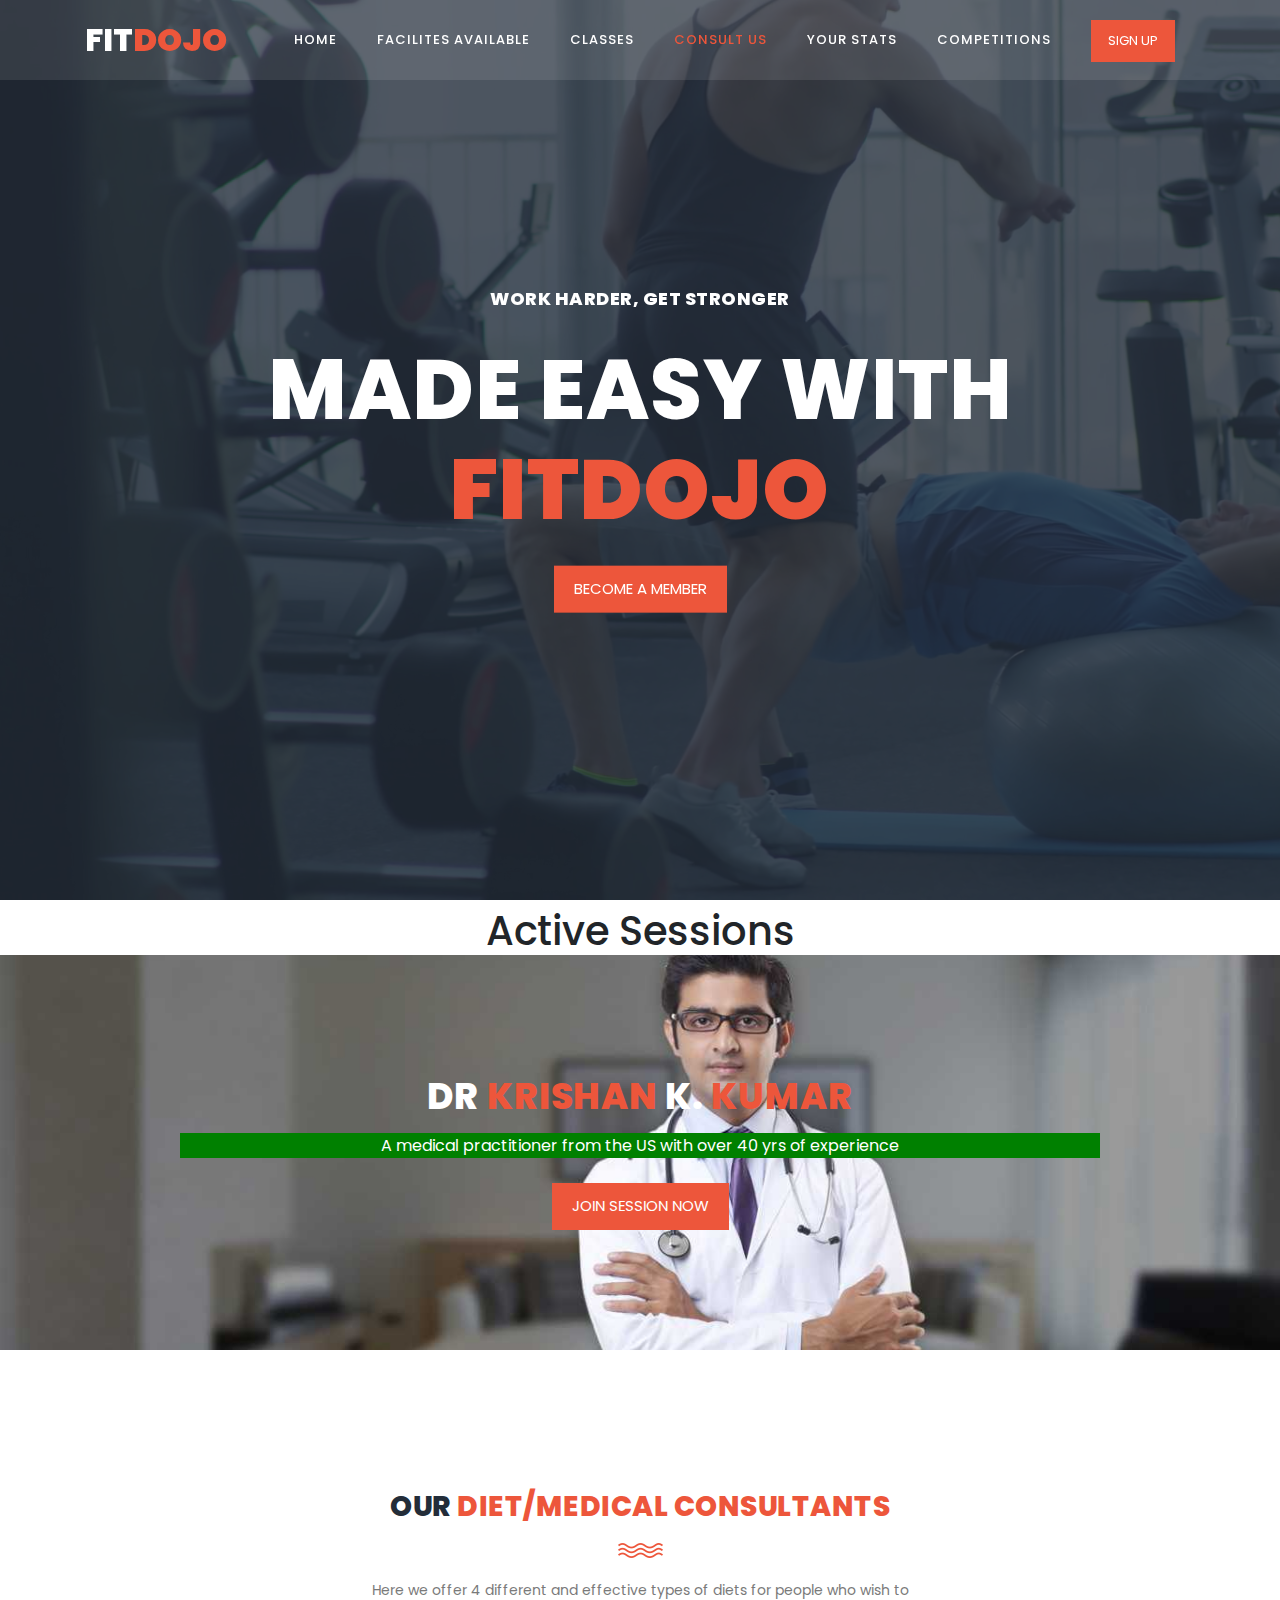
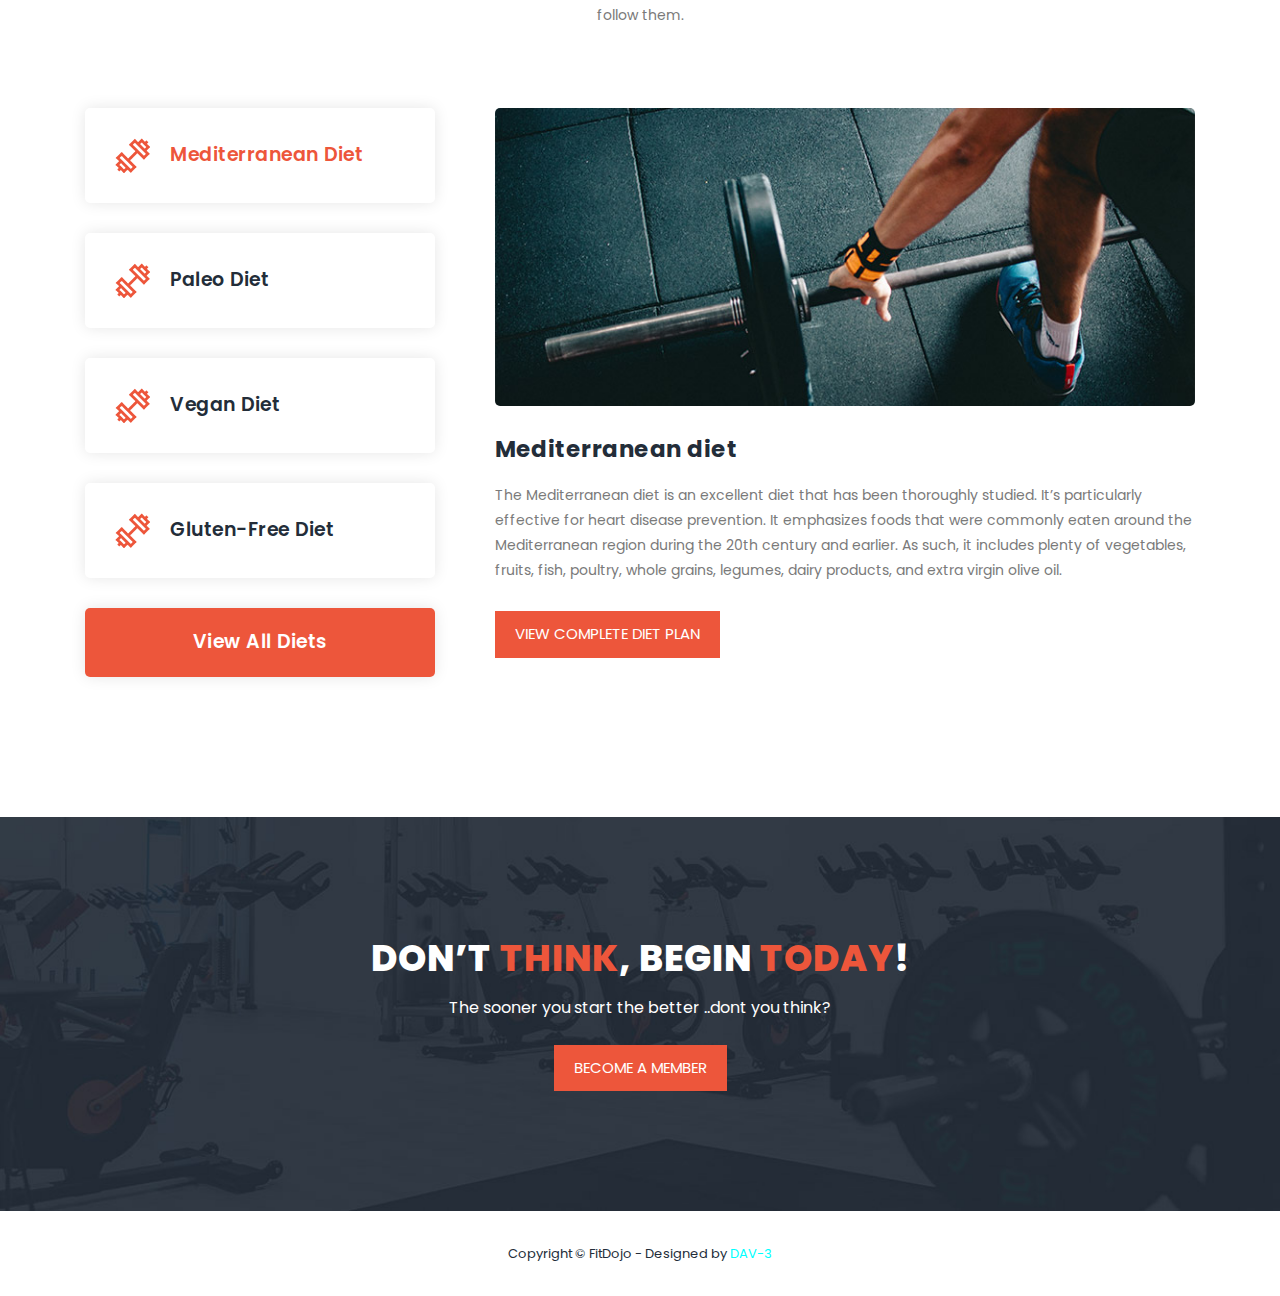
==== videocall.html @ 6a62ea01 "Adding initial files" ====
<!DOCTYPE html>
<html lang="en">

  <head>

    <meta charset="utf-8">
    <meta name="viewport" content="width=device-width, initial-scale=1, shrink-to-fit=no">
    <meta name="description" content="">
    <meta name="author" content="">
    <link href="https://fonts.googleapis.com/css?family=Poppins:100,100i,200,200i,300,300i,400,400i,500,500i,600,600i,700,700i,800,800i,900,900i&display=swap" rel="stylesheet">

    <title>FitDojo-Your personal online trainer</title>
<!--



-->
    <!-- Additional CSS Files -->
    <link rel="stylesheet" type="text/css" href="assets/css/bootstrap.min.css">

    <link rel="stylesheet" type="text/css" href="assets/css/font-awesome.css">

    <link rel="stylesheet" href="assets/css/index.css">

    </head>
    
    <body>
    
    <!-- ***** Preloader Start ***** -->
    <div id="js-preloader" class="js-preloader">
      <div class="preloader-inner">
        <span class="dot"></span>
        <div class="dots">
          <span></span>
          <span></span>
          <span></span>
        </div>
      </div>
    </div>
    <!-- ***** Preloader End ***** -->
    
    
    <!-- ***** Header Area Start ***** -->
    <header class="header-area header-sticky">
        <div class="container">
            <div class="row">
                <div class="col-12">
                    <nav class="main-nav">
                        <!-- ***** Logo Start ***** -->
                        <a href="index.html" class="logo">Fit<em>Dojo</em></a>
                        <!-- ***** Logo End ***** -->
                        <!-- ***** Menu Start ***** -->
                        <ul class="nav">
                            <li class="scroll-to-section"><a href="index.html#top" >Home</a></li>
                            <li class="scroll-to-section"><a href="index.html#features">Facilites Available</a></li>
                            <li class="scroll-to-section"><a href="index.html#our-classes">Classes</a></li>
                            <li class="scroll-to-section"><a href="#"class="active">Consult Us</a></li>
                            <li class="scroll-to-section"><a href="index.html#contact-us">Your stats</a></li> 
                            <li class="scroll-to-section"><a href="index.html#contact-us">Competitions</a></li> 
                            <li class="main-button"><a href="#">Sign Up</a></li>
                        </ul>        
                        <a class='menu-trigger'>
                            <span>Menu</span>
                        </a>
                        <!-- ***** Menu End ***** -->
                    </nav>
                </div>
            </div>
        </div>
    </header>
    <!-- ***** Header Area End ***** -->

    <!-- ***** Main Banner Area Start ***** -->
    <div class="main-banner" id="top">
        <video autoplay muted loop id="bg-video">
            <source src="assets/images/gym-video.mp4" type="video/mp4" />
        </video>

        <div class="video-overlay header-text">
            <div class="caption">
                <h6>Work harder, get stronger</h6>
                <h2>Made easy with <em>FitDojo</em></h2>
                <div class="main-button scroll-to-section">
                    <a href="#features">Become a member</a>
                </div>
            </div>
        </div>
    </div>
    <!-- ***** Main Banner Area End ***** -->

    <div class="cta-content text-center">
        <h1>Active Sessions </h1>
    </div>

    <!-- ***** Call to Action Start ***** -->
    <section class="section" id="call-to-action" style="background-image: url('/assets/images/banner-img-doctor.jpg');">
        <div class="container">
            <div class="row">
                <div class="col-lg-10 offset-lg-1">
                    <div class="cta-content">
                        <h2>Dr <em>Krishan </em>K. <em>Kumar</em></h2>
                        <p style="background-color:green;">A medical practitioner from the US with over 40 yrs of experience</p>
                        <div class="main-button scroll-to-section">
                            <a href="#our-classes">Join Session Now</a>
                        </div>
                    </div>
                </div>
            </div>
        </div>
    </section>
    <!-- ***** Call to Action End ***** -->

    <!-- ***** Our Classes Start ***** -->
    <section class="section" id="our-classes">
        <div class="container">
            <div class="row">
                <div class="col-lg-6 offset-lg-3">
                    <div class="section-heading">
                        <h2>Our <em>Diet/Medical Consultants</em></h2>
                        <img src="assets/images/line-dec.png" alt="">
                        <p>Here we offer 4 different and effective types of diets for people who wish to follow them.</p>
                    </div>
                </div>
            </div>
            <div class="row" id="tabs">
              <div class="col-lg-4">
                <ul>
                  <li><a href='#tabs-1'><img src="assets/images/tabs-first-icon.png" alt="">Mediterranean diet</a></li>
                  <li><a href='#tabs-2'><img src="assets/images/tabs-first-icon.png" alt="">Paleo diet</a></li>
                  <li><a href='#tabs-3'><img src="assets/images/tabs-first-icon.png" alt="">Vegan diet</a></li>
                  <li><a href='#tabs-4'><img src="assets/images/tabs-first-icon.png" alt="">Gluten-free diet</a></li>
                  <div class="main-rounded-button"><a href="#">View All Diets</a></div>
                </ul>
              </div>
              <div class="col-lg-8">
                <section class='tabs-content'>
                  <article id='tabs-1'>
                    <img src="assets/images/training-image-01.jpg" alt="First Class">
                    <h4>Mediterranean diet</h4>
                    <p>The Mediterranean diet is an excellent diet that has been thoroughly studied. It’s particularly effective for heart disease prevention.

                        It emphasizes foods that were commonly eaten around the Mediterranean region during the 20th century and earlier.
                        
                        As such, it includes plenty of vegetables, fruits, fish, poultry, whole grains, legumes, dairy products, and extra virgin olive oil.</p>
                    <div class="main-button">
                        <a href="#">View Complete Diet Plan </a>
                    </div>
                  </article>
                  <article id='tabs-2'>
                    <img src="assets/images/training-image-02.jpg" alt="Second Training">
                    <h4>Paleo diet</h4>
                    <p>The paleo diet is a very popular diet that is effective for weight loss and general health improvement. It’s currently the world’s most popular diet.

                        It centers on unprocessed foods believed to resemble those available to some of humanity’s paleolithic ancestors.</p>
                    <div class="main-button">
                        <a href="#">View Complete Diet Plan </a>
                    </div>
                  </article>
                  <article id='tabs-3'>
                    <img src="assets/images/training-image-03.jpg" alt="Third Class">
                    <h4>Vegan diet</h4>
                    <p>The vegan diet has become increasingly popular in the past decade. It’s linked to a number of health benefits, including weight loss, improved heart health, and better blood sugar control.

                        The diet is based exclusively on plant foods and eliminates all animal products.</p>
                    <div class="main-button">
                        <a href="#">View Complete Diet Plan </a>
                    </div>
                  </article>
                  <article id='tabs-4'>
                    <img src="assets/images/training-image-04.jpg" alt="Fourth Training">
                    <h4>Gluten-free diet</h4>
                    <p>The gluten-free diet is essential for people who are intolerant to gluten, a protein that is found in wheat, rye, and barley.

                        For optimal health, you should focus on whole foods that are naturally gluten-free. Gluten-free junk food is still junk food.</p>
                    <div class="main-button">
                        <a href="#">View Complete Diet Plan </a>
                    </div>
                  </article>
                </section>
              </div>
            </div>
        </div>
    </section>
    <!-- ***** Our Classes End ***** -->
    <!--Video Call Platform-->
    <section class="section" id="call-to-action">
        <div class="container">
            <div class="row">
                <div class="col-lg-10 offset-lg-1">
                    <div class="cta-content">
                        <h2>Don’t <em>think</em>, begin <em>today</em>!</h2>
                        <p>The sooner you start the better ..dont you think?</p>
                        <div class="main-button scroll-to-section">
                            <a href="videocall.html">Become a member</a>
                        </div>
                    </div>
                </div>
            </div>
        </div>
    </section>
    <!--Video end-->
    
    <!-- ***** Footer Start ***** -->
    <footer>
        <div class="container">
            <div class="row">
                <div class="col-lg-12">
                    <p>Copyright &copy; FitDojo
                    
                    - Designed by <span style="color:aqua;">DAV-3</span></p>
                    
                    
                </div>
            </div>
        </div>
    </footer>

    <!-- jQuery -->
    <script src="assets/js/jquery-2.1.0.min.js"></script>

    <!-- Bootstrap -->
    <script src="assets/js/popper.js"></script>
    <script src="assets/js/bootstrap.min.js"></script>

    <!-- Plugins -->
    <script src="assets/js/scrollreveal.min.js"></script>
    <script src="assets/js/waypoints.min.js"></script>
    <script src="assets/js/jquery.counterup.min.js"></script>
    <script src="assets/js/imgfix.min.js"></script> 
    <script src="assets/js/mixitup.js"></script> 
    <script src="assets/js/accordions.js"></script>
    
    <!-- Global Init -->
    <script src="assets/js/custom.js"></script>

  </body>
</html>
---- assets/css/index.css ----
@import url("https://fonts.googleapis.com/css?family=Poppins:100,100i,200,200i,300,300i,400,400i,500,500i,600,600i,700,700i,800,800i,900,900i");

html, body, div, span, applet, object, iframe, h1, h2, h3, h4, h5, h6, p, blockquote, div
pre, a, abbr, acronym, address, big, cite, code, del, dfn, em, font, img, ins, kbd, q,
s, samp, small, strike, strong, sub, sup, tt, var, b, u, i, center, dl, dt, dd, ol, ul, li,
figure, header, nav, section, article, aside, footer, figcaption {
  margin: 0;
  padding: 0;
  border: 0;
  outline: 0;
}

.clearfix:after {
  content: ".";
  display: block;
  clear: both;
  visibility: hidden;
  line-height: 0;
  height: 0;
}

.clearfix {
  display: inline-block;
}

html[xmlns] .clearfix {
  display: block;
}

* html .clearfix {
  height: 1%;
}

ul, li {
  padding: 0;
  margin: 0;
  list-style: none;
}

header, nav, section, article, aside, footer, hgroup {
  display: block;
}

* {
  box-sizing: border-box;
}

html, body {
  font-family: 'Poppins', sans-serif;
  font-weight: 400;
  background-color: #fff;
  font-size: 16px;
  -ms-text-size-adjust: 100%;
  -webkit-font-smoothing: antialiased;
  -moz-osx-font-smoothing: grayscale;
}

a {
  text-decoration: none !important;
}

h1, h2, h3, h4, h5, h6 {
  margin-top: 0px;
  margin-bottom: 0px;
}

ul {
  margin-bottom: 0px;
}

p {
  font-size: 14px;
  line-height: 25px;
  color: #7a7a7a;
}

/* 
---------------------------------------------
global styles
--------------------------------------------- 
*/
html,
body {
  background: #fff;
  font-family: 'Poppins', sans-serif;
}

::selection {
  background: #ed563b;
  color: #fff;
}

::-moz-selection {
  background: #ed563b;
  color: #fff;
}

@media (max-width: 991px) {
  html, body {
    overflow-x: hidden;
  }
  .mobile-top-fix {
    margin-top: 30px;
    margin-bottom: 0px;
  }
  .mobile-bottom-fix {
    margin-bottom: 30px;
  }
  .mobile-bottom-fix-big {
    margin-bottom: 60px;
  }
}

.section-heading {
  text-align: center;
  margin-top: 140px;
  margin-bottom: 80px;
}

.section-heading h2 {
  font-size: 28px;
  font-weight: 800;
  color: #232d39;
  text-transform: uppercase;
  letter-spacing: 0.5px;
  margin-top: 0px;
  margin-bottom: 0px;
}

.section-heading h2 em {
  font-style: normal;
  color: #ed563b;
}

.section-heading img {
  margin: 20px auto;
}

.dark-bg h2 {
  color: #fff;
}

.dark-bg p {
  color: #fff;
}

.main-button a {
  display: inline-block;
  font-size: 15px;
  padding: 12px 20px;
  background-color: #ed563b;
  color: #fff;
  text-align: center;
  font-weight: 400;
  text-transform: uppercase;
  transition: all .3s;
}

.main-button a:hover {
  background-color: #f9735b;
}


/* 
---------------------------------------------
header
--------------------------------------------- 
*/

.background-header {
  background: rgba(250,250,250,0.99) !important;
  height: 80px!important;
  position: fixed!important;
  top: 0px;
  left: 0px;
  right: 0px;
  box-shadow: 0px 0px 10px rgba(0,0,0,0.15)!important;
}

.background-header .logo,
.background-header .main-nav .nav li a {
  color: #232d39!important;
}

.background-header .main-nav .nav li:last-child a {
  color: #fff !important;
}

.background-header .main-nav .nav li:last-child a:hover {
  color: #fff!important;
}

.background-header .main-nav .nav li:hover a {
  color: #ed563b!important;
}

.background-header .nav li a.active {
  color: #ed563b!important;
}

.header-area {
  position: absolute;
  top: 0px;
  left: 0px;
  right: 0px;
  z-index: 100;
  height: 80px;
  background: rgba(250,250,250,0.1);
  -webkit-transition: all .5s ease 0s;
  -moz-transition: all .5s ease 0s;
  -o-transition: all .5s ease 0s;
  transition: all .5s ease 0s;
}

.header-area .main-nav {
  min-height: 80px;
  background: transparent;
}

.header-area .main-nav .logo {
  line-height: 80px;
  color: #fff;
  font-size: 32px;
  font-weight: 800;
  text-transform: uppercase;
  float: left;
  -webkit-transition: all 0.3s ease 0s;
  -moz-transition: all 0.3s ease 0s;
  -o-transition: all 0.3s ease 0s;
  transition: all 0.3s ease 0s;
}

.header-area .main-nav .logo em {
  font-style: normal;
  color: #ed563b;
  font-weight: 900;
}

.header-area .main-nav .nav {
  float: right;
  margin-top: 27px;
  margin-right: 0px;
  background-color: transparent;
  -webkit-transition: all 0.3s ease 0s;
  -moz-transition: all 0.3s ease 0s;
  -o-transition: all 0.3s ease 0s;
  transition: all 0.3s ease 0s;
  position: relative;
  z-index: 999;
}

.header-area .main-nav .nav li {
  padding-left: 20px;
  padding-right: 20px;
}

.header-area .main-nav .nav li a {
  display: block;
  font-weight: 500;
  font-size: 13px;
  color: #7a7a7a;
  text-transform: uppercase;
  -webkit-transition: all 0.3s ease 0s;
  -moz-transition: all 0.3s ease 0s;
  -o-transition: all 0.3s ease 0s;
  transition: all 0.3s ease 0s;
  height: 40px;
  line-height: 40px;
  border: transparent;
  letter-spacing: 1px;
}

.header-area .main-nav .nav li a {
  color: #fff;
}

.header-area .main-nav .nav li:last-child a {
  display: inline-block;
  font-size: 13px;
  padding: 11px 17px;
  background-color: #ed563b;
  color: #fff;
  text-align: center;
  font-weight: 400;
  letter-spacing: 0px;
  text-transform: uppercase;
  transition: all .3s;
  height: auto;
  line-height: 20px;
}

.header-area .main-nav .nav li:last-child a:hover {
  background-color: #f9735b;
  opacity: 1;
}

.header-area .main-nav .nav li:hover a,
.header-area .main-nav .nav li a.active {
  color: #ed563b!important;
  opacity: 1;
}

.background-header .main-nav .nav li:hover a,
.background-header .main-nav .nav li a.active {
  color: #ed563b!important;
  opacity: 1;
}

.header-area .main-nav .menu-trigger {
  cursor: pointer;
  display: block;
  position: absolute;
  top: 23px;
  width: 32px;
  height: 40px;
  text-indent: -9999em;
  z-index: 99;
  right: 40px;
  display: none;
}

.header-area .main-nav .menu-trigger span,
.header-area .main-nav .menu-trigger span:before,
.header-area .main-nav .menu-trigger span:after {
  -moz-transition: all 0.4s;
  -o-transition: all 0.4s;
  -webkit-transition: all 0.4s;
  transition: all 0.4s;
  background-color: #1e1e1e;
  display: block;
  position: absolute;
  width: 30px;
  height: 2px;
  left: 0;
}

.background-header .main-nav .menu-trigger span,
.background-header .main-nav .menu-trigger span:before,
.background-header .main-nav .menu-trigger span:after {
  background-color: #1e1e1e;
}

.header-area .main-nav .menu-trigger span:before,
.header-area .main-nav .menu-trigger span:after {
  -moz-transition: all 0.4s;
  -o-transition: all 0.4s;
  -webkit-transition: all 0.4s;
  transition: all 0.4s;
  background-color: #1e1e1e;
  display: block;
  position: absolute;
  width: 30px;
  height: 2px;
  left: 0;
  width: 75%;
}

.background-header .main-nav .menu-trigger span:before,
.background-header .main-nav .menu-trigger span:after {
  background-color: #1e1e1e;
}

.header-area .main-nav .menu-trigger span:before,
.header-area .main-nav .menu-trigger span:after {
  content: "";
}

.header-area .main-nav .menu-trigger span {
  top: 16px;
}

.header-area .main-nav .menu-trigger span:before {
  -moz-transform-origin: 33% 100%;
  -ms-transform-origin: 33% 100%;
  -webkit-transform-origin: 33% 100%;
  transform-origin: 33% 100%;
  top: -10px;
  z-index: 10;
}

.header-area .main-nav .menu-trigger span:after {
  -moz-transform-origin: 33% 0;
  -ms-transform-origin: 33% 0;
  -webkit-transform-origin: 33% 0;
  transform-origin: 33% 0;
  top: 10px;
}

.header-area .main-nav .menu-trigger.active span,
.header-area .main-nav .menu-trigger.active span:before,
.header-area .main-nav .menu-trigger.active span:after {
  background-color: transparent;
  width: 100%;
}

.header-area .main-nav .menu-trigger.active span:before {
  -moz-transform: translateY(6px) translateX(1px) rotate(45deg);
  -ms-transform: translateY(6px) translateX(1px) rotate(45deg);
  -webkit-transform: translateY(6px) translateX(1px) rotate(45deg);
  transform: translateY(6px) translateX(1px) rotate(45deg);
  background-color: #1e1e1e;
}

.background-header .main-nav .menu-trigger.active span:before {
  background-color: #1e1e1e;
}

.header-area .main-nav .menu-trigger.active span:after {
  -moz-transform: translateY(-6px) translateX(1px) rotate(-45deg);
  -ms-transform: translateY(-6px) translateX(1px) rotate(-45deg);
  -webkit-transform: translateY(-6px) translateX(1px) rotate(-45deg);
  transform: translateY(-6px) translateX(1px) rotate(-45deg);
  background-color: #1e1e1e;
}

.background-header .main-nav .menu-trigger.active span:after {
  background-color: #1e1e1e;
}

.header-area.header-sticky {
  min-height: 80px;
}

.header-area.header-sticky .nav {
  margin-top: 20px !important;
}

.header-area.header-sticky .nav li a.active {
  color: #ed563b;
}

@media (max-width: 1200px) {
  .header-area .main-nav .nav li {
    padding-left: 12px;
    padding-right: 12px;
  }
  .header-area .main-nav:before {
    display: none;
  }
}

@media (max-width: 767px) {
  .header-area .main-nav .logo {
    color: #1e1e1e;
  }
  .header-area.header-sticky .nav li a:hover,
  .header-area.header-sticky .nav li a.active {
    color: #ed563b!important;
    opacity: 1;
  }
  .header-area {
    background-color: #f7f7f7;
    padding: 0px 15px;
    height: 80px;
    box-shadow: none;
    text-align: center;
  }
  .header-area .container {
    padding: 0px;
  }
  .header-area .logo {
    margin-left: 30px;
  }
  .header-area .menu-trigger {
    display: block !important;
  }
  .header-area .main-nav {
    overflow: hidden;
  }
  .header-area .main-nav .nav {
    float: none;
    width: 100%;
    display: none;
    -webkit-transition: all 0s ease 0s;
    -moz-transition: all 0s ease 0s;
    -o-transition: all 0s ease 0s;
    transition: all 0s ease 0s;
    margin-left: 0px;
  }
  .header-area .main-nav .nav li:first-child {
    border-top: 1px solid #eee;
  }
  .header-area .main-nav .nav li:last-child {
    width: 100%;
    background-color: #ed563b;
    color: #fff;
  }
  .header-area .main-nav .nav li:last-child a {
    background-color: #ed563b!important;
  }
  .header-area .main-nav .nav li:last-child a:hover,
  .header-area .main-nav .nav li:last-child:hover a {
    background-color: #ed563b!important;
    color: #fff!important;
  }
  .header-area.header-sticky .nav {
    margin-top: 80px !important;
  }
  .header-area .main-nav .nav li {
    width: 100%;
    background: #fff;
    border-bottom: 1px solid #eee;
    padding-left: 0px !important;
    padding-right: 0px !important;
  }
  .header-area .main-nav .nav li a {
    height: 50px !important;
    line-height: 50px !important;
    padding: 0px !important;
    border: none !important;
    background: #f7f7f7 !important;
    color: #232d39 !important;
  }
  .header-area .main-nav .nav li:last-child a {
    color: #fff!important;
  }
  .header-area .main-nav .nav li a:hover {
    background: #eee !important;
    color: #ed563b!important;
  }
  .header-area .main-nav .nav li.submenu ul {
    position: relative;
    visibility: inherit;
    opacity: 1;
    z-index: 1;
    transform: translateY(0%);
    transition-delay: 0s, 0s, 0.3s;
    top: 0px;
    width: 100%;
    box-shadow: none;
    height: 0px;
  }
  .header-area .main-nav .nav li.submenu ul li a {
    font-size: 12px;
    font-weight: 400;
  }
  .header-area .main-nav .nav li.submenu ul li a:hover:before {
    width: 0px;
  }
  .header-area .main-nav .nav li.submenu ul.active {
    height: auto !important;
  }
  .header-area .main-nav .nav li.submenu:after {
    color: #3B566E;
    right: 25px;
    font-size: 14px;
    top: 15px;
  }
  .header-area .main-nav .nav li.submenu:hover ul, .header-area .main-nav .nav li.submenu:focus ul {
    height: 0px;
  }
}

@media (min-width: 767px) {
  .header-area .main-nav .nav {
    display: flex !important;
  }
}


/* 
---------------------------------------------
banner
--------------------------------------------- 
*/

.main-banner {
  position: relative;
}

#bg-video {
    min-width: 100%;
    min-height: 100vh;
    max-width: 100%;
    max-height: 100vh;
    object-fit: cover;
    z-index: -1;
}

#bg-video::-webkit-media-controls {
    display: none !important;
}

.video-overlay {
    position: absolute;
    background-color: rgba(35,45,57,0.8);
    top: 0;
    left: 0;
    bottom: 7px;
    width: 100%;
}

.main-banner .caption {
  text-align: center;
  position: absolute;
  width: 80%;
  left: 50%;
  top: 50%;
  transform: translate(-50%,-50%);
}

.main-banner .caption h6 {
  margin-top: 0px;
  font-size: 18px;
  text-transform: uppercase;
  font-weight: 800;
  color: #fff;
  letter-spacing: 0.5px;
}

.main-banner .caption h2 {
  margin-top: 30px;
  margin-bottom: 25px;
  font-size: 84px;
  text-transform: uppercase;
  font-weight: 800;
  color: #fff;
  letter-spacing: 1px;
}

.main-banner .caption h2 em {
  font-style: normal;
  color: #ed563b;
  font-weight: 900;
}


/*
---------------------------------------------
features
---------------------------------------------
*/

#features {
  margin-bottom: 80px;
}

.feature-item {
  display: inline-block;
  margin-bottom: 60px;
}

.feature-item .left-icon img {
  float: left;
  margin-right: 30px;
}

.feature-item .right-content {
  display: inline;
}

.feature-item .right-content h4 {
  margin-top: 0px;
  margin-bottom:  7px;
  letter-spacing: 0.25px;
  color: #232d39;
  font-size: 19px;
  font-weight: 600;
  text-transform: capitalize;
}

.feature-item .right-content a.text-button {
  margin-top: 7px;
  display: inline-block;
  font-size: 13px;
  text-transform: uppercase;
  color: #ed563b;
  font-weight: 500;
}

/*
---------------------------------------------
subscribe
---------------------------------------------
*/

#call-to-action {
  padding: 120px 0px;
  background-image: url(../images/cta-bg.jpg);
  background-position: center center;
  background-repeat: no-repeat;
  background-size: cover;
  text-align: center;
}

.cta-content h2 {
  font-size: 36px;
  text-transform: uppercase;
  font-weight: 800;
  color: #fff;
  letter-spacing: 1px;
}

.cta-content h2 em {
  font-style: normal;
  color: #ed563b;
}

.cta-content p {
  font-size: 16px;
  color: #fff;
  margin: 15px 0px 25px 0px;
}



/*
--------------------------------------------
Our Classes
--------------------------------------------
*/

#our-classes {
  margin-bottom: 140px;
}

#tabs ul {
  margin: 0;
  padding: 0;
}
#tabs ul li {
  margin-bottom: 30px;
  display: inline-block;
  width: 100%;
}
#tabs ul li:last-child {
  margin-bottom: 0px;
}
#tabs ul li a {
  text-transform: capitalize;
  width: 100%;
  padding: 30px 30px;
  display: inline-block;
  background-color: #fff;
  box-shadow: 0px 0px 15px rgba(0,0,0,0.1);
  border-radius: 5px;
  font-size: 19px;
  color: #232d39;
  letter-spacing: 0.5px;
  font-weight: 600;
  transition: all 0.3s;
}
#tabs .main-rounded-button a {
  text-align: center;
  padding: 20px 30px;
  width: 100%;
  border-radius: 5px;
  display: inline-block;
  box-shadow: 0px 0px 15px rgba(0,0,0,0.1);
  color: #fff;
  font-size: 19px;
  letter-spacing: 0.5px;
  font-weight: 600;
  background-color: #ed563b;
}
#tabs .main-rounded-button a:hover {
  background-color: #f9735b;
}
#tabs ul li a img {
  max-width: 100%;
  margin-right: 20px;
}
#tabs ul .ui-tabs-active span {
  background: #faf5b2;
  border: #faf5b2;
  line-height: 90px;
  border-bottom: none;
}
#tabs ul .ui-tabs-active a {
  color: #ed563b;
}
#tabs ul .ui-tabs-active span {
  color: #1e1e1e;
}
.tabs-content {
  margin-left: 30px;
  text-align: left;
  display: inline-block;
  transition: all 0.3s;
}
.tabs-content img {
  max-width: 100%;
  overflow: hidden;
  border-radius: 5px;
}
.tabs-content h4 {
  font-size: 23px;
  font-weight: 700;
  color: #232d39;
  letter-spacing: 0.5px;
  margin-bottom: 20px;
  margin-top: 30px;
}
.tabs-content p {
  font-size: 14px;
  color: #7a7a7a;
  margin-bottom: 28px;
}


/* 
---------------------------------------------
schedule
--------------------------------------------- 
*/

#schedule {
  padding: 0px 0px 140px 0px;
  background-image: url(../images/schedule-bg.jpg);
  background-position: center center;
  background-repeat: no-repeat;
  background-size: cover;
}

#schedule table {
  width: 100%;
  text-align: center;
  border: 1px solid #fff;
}

#schedule table tbody {
  border-top: 1px solid #fff; 
}

#schedule table tbody tr {
  border-bottom: 1px solid #fff;
}

#schedule table tbody tr td {
  border-right: 1px solid #fff;
  height: 100px;
}

#schedule table tr td {
  color: #fff;
  font-size: 13px;
  text-transform: capitalize;
  font-weight: 500;
  letter-spacing: 0.25px;
}

.schedule-table.filtering .ts-item {
    opacity: 0;
    transition: all 0.5s;
}

.schedule-table.filtering .ts-item.show {
    opacity: 1;
    transition: all 0.5s;
}

#schedule .filters {
  margin-bottom: 40px;
}
#schedule .filters ul {
  padding: 0;
  text-align: center;
}
#schedule .filters ul li {
  list-style: none;
  display: inline;
  cursor: pointer;
  position: relative;
  margin-right: 10px;
  font-size: 15px;
  font-weight: 500;
  color: #fff;
  text-transform: capitalize;
  -webkit-transition: all 0.3s ease-in-out;
  -moz-transition: all 0.3s ease-in-out;
  -o-transition: all 0.3s ease-in-out;
  -ms-transition: all 0.3s ease-in-out;
  transition: all 0.3s ease-in-out;
}
#schedule .filters ul li:after {
  content: "/";
  margin-left: 10px;
  color: #fff;
}
#schedule .filters ul li:last-child {
  margin-right: 0px;
}
#schedule .filters ul li:last-child::after {
  display: none;
}
#schedule .filters ul li.active,
#schedule .filters ul li:hover {
  color: #ed563b;
}
#schedule .filters-content {
  margin-top: 50px;
}
#schedule .filters-content .show {
  opacity: 1;
  visibility: visible;
  transition: all 350ms;
}
#schedule .filters-content .hide {
  opacity: 0;
  visibility: hidden;
  transition: all 350ms;
}


/* 
---------------------------------------------
trainers
--------------------------------------------- 
*/

#trainers .trainer-item {
  background-color: #fff;
  border-radius: 5px;
  box-shadow: 0px 0px 15px rgba(0,0,0,0.1);
  padding: 40px;
}

#trainers .trainer-item img {
  width: 100%;
  border-radius: 5px;
}

#trainers .trainer-item span {
  font-size: 13px;
  font-weight: 500;
  color: #ed563b;
  display: inline-block;
  margin-top: 25px;
  margin-bottom: 10px;
}

#trainers .trainer-item h4 {
  font-size: 19px;
  font-weight: 600;
  color: #232d39;
  letter-spacing: 0.5px;
  margin-bottom: 18px;
}

#trainers .trainer-item p {
  margin-bottom: 20px;
}

#trainers .trainer-item ul.social-icons li {
  display: inline-block;
  margin-right: 12px;
}

#trainers .trainer-item ul.social-icons li:last-child {
  margin-right: 0px;
}

#trainers .trainer-item ul.social-icons li a {
  color: #232d39;
  transition: all .3s;
}

#trainers .trainer-item ul.social-icons li a:hover {
  color: #ed563b;
}


/* 
---------------------------------------------
contact
--------------------------------------------- 
*/

#contact-us {
  margin-top: 140px;
}

#contact-us .container-fluid .col-lg-6 {
  padding: 0px;
}

#contact-us .contact-form {
  padding: 80px;
  background-image: url(../images/contact-bg.jpg);
  background-position: center center;
  background-repeat: no-repeat;
  background-size: cover;
}

#contact-us .contact-form #contact {
  background-color: #fff;
  padding: 40px;
  border-radius: 5px;
}

.contact-form input,
.contact-form textarea {
  color: #7a7a7a;
  font-size: 13px;
  border: 1px solid #ddd;
  background-color: #fff;
  width: 100%;
  height: 40px;
  outline: none;
  line-height: 40px;
  padding: 0px 10px;
  -webkit-appearance: none;
  -moz-appearance: none;
  appearance: none;
  margin-bottom: 30px;
}

.contact-form textarea {
  height: 150px;
  resize: none;
}

.contact-form ::-webkit-input-placeholder { /* Edge */
  color: #7a7a7a;
}

.contact-form :-ms-input-placeholder { /* Internet Explorer 10-11 */
  color: #7a7a7a;
}

.contact-form ::placeholder {
  color: #7a7a7a;
}

.contact-form button {
  display: inline-block;
  font-size: 13px;
  padding: 11px 17px;
  background-color: #ed563b;
  color: #fff;
  text-align: center;
  font-weight: 400;
  text-transform: uppercase;
  transition: all .3s;
  border: none;
  outline: none;
  margin-top: -8px;
}

.contact-form button:hover {
  background-color: #f9735b;
}




/* 
---------------------------------------------
footer
--------------------------------------------- 
*/
footer {
  text-align: center;
  padding: 30px 0px;
}

footer p {
  color: #232d39;
  font-size: 13px;
}

footer p a {
  cursor: pointer;
  color: #ed563b;
}

footer p a:hover {
  color: #ed563b;
}



/* 
---------------------------------------------
preloader
--------------------------------------------- 
*/

.js-preloader {
    position: fixed;
    top: 0;
    left: 0;
    right: 0;
    bottom: 0;
    background-color: #232d39;
    display: -webkit-box;
    display: flex;
    -webkit-box-align: center;
    align-items: center;
    -webkit-box-pack: center;
    justify-content: center;
    opacity: 1;
    visibility: visible;
    z-index: 9999;
    -webkit-transition: opacity 0.25s ease;
    transition: opacity 0.25s ease;
}

.js-preloader.loaded {
    opacity: 0;
    visibility: hidden;
    pointer-events: none;
}

@-webkit-keyframes dot {
    50% {
        -webkit-transform: translateX(96px);
        transform: translateX(96px);
    }
}

@keyframes dot {
    50% {
        -webkit-transform: translateX(96px);
        transform: translateX(96px);
    }
}

@-webkit-keyframes dots {
    50% {
        -webkit-transform: translateX(-31px);
        transform: translateX(-31px);
    }
}

@keyframes dots {
    50% {
        -webkit-transform: translateX(-31px);
        transform: translateX(-31px);
    }
}

.preloader-inner {
    position: relative;
    width: 142px;
    height: 40px;
    background: #232d39;
}

.preloader-inner .dot {
    position: absolute;
    width: 16px;
    height: 16px;
    top: 12px;
    left: 15px;
    background: #fff;
    border-radius: 50%;
    -webkit-transform: translateX(0);
    transform: translateX(0);
    -webkit-animation: dot 2.8s infinite;
    animation: dot 2.8s infinite;
}

.preloader-inner .dots {
    -webkit-transform: translateX(0);
    transform: translateX(0);
    margin-top: 12px;
    margin-left: 31px;
    -webkit-animation: dots 2.8s infinite;
    animation: dots 2.8s infinite;
}

.preloader-inner .dots span {
    display: block;
    float: left;
    width: 16px;
    height: 16px;
    margin-left: 16px;
    background: #fff;
    border-radius: 50%;
}


/* 
---------------------------------------------
responsive
--------------------------------------------- 
*/


@media (max-width: 992px) {

  .main-banner .caption h2 {
    font-size: 64px;
  }
  #features {
    margin-bottom: 110px;
  }
  #features .feature-item {
    margin-bottom: 30px;
  }
  #our-classes .tabs-content {
    margin-left: 0px;
    margin-top: 30px;
  }
  .trainer-item {
    margin-bottom: 30px;
  }
  #contact-us #map {
    margin-bottom: -7px;
  }
  #contact-us .contact-form {
    padding: 30px;
  }
  #contact-us .contact-form #contact {
    padding: 30px;
  }

}

@media (max-width: 450px) {
  .feature-item .right-content a.text-button {
    margin-left: 130px;
  }
}
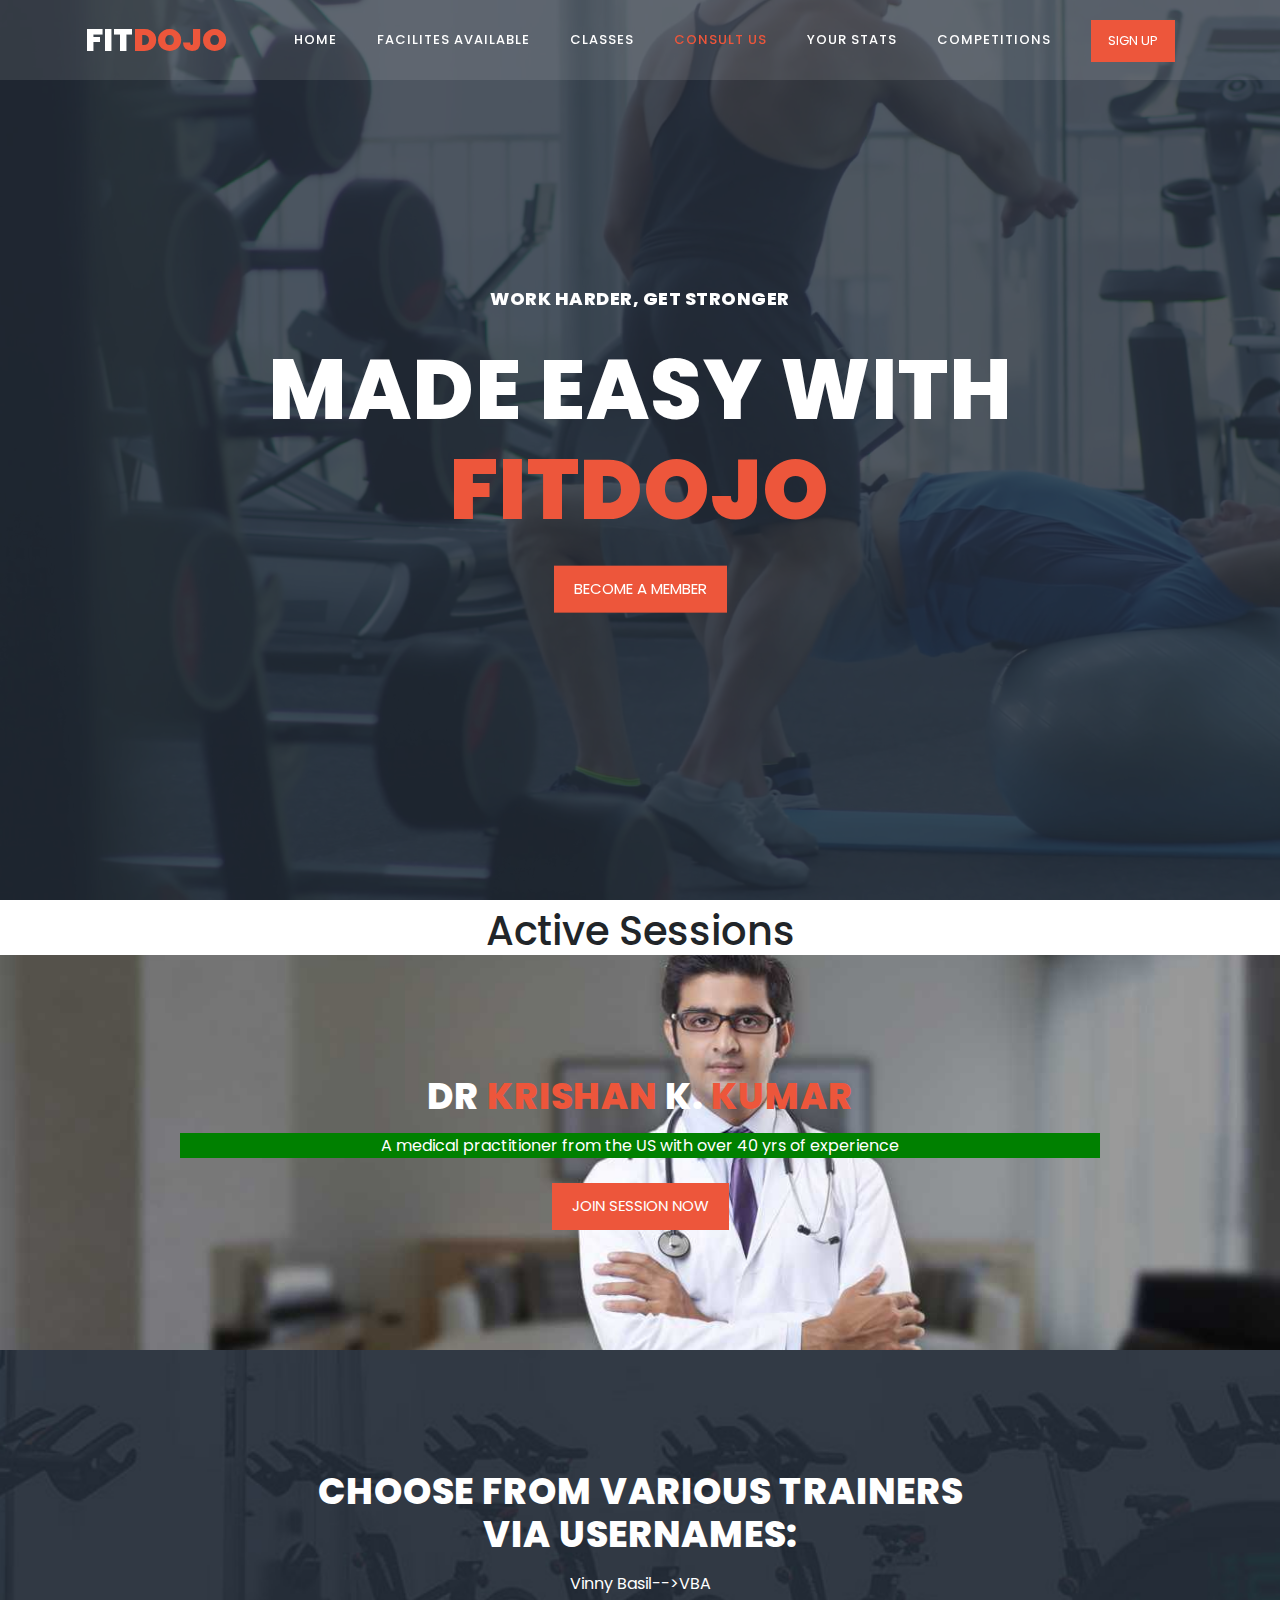
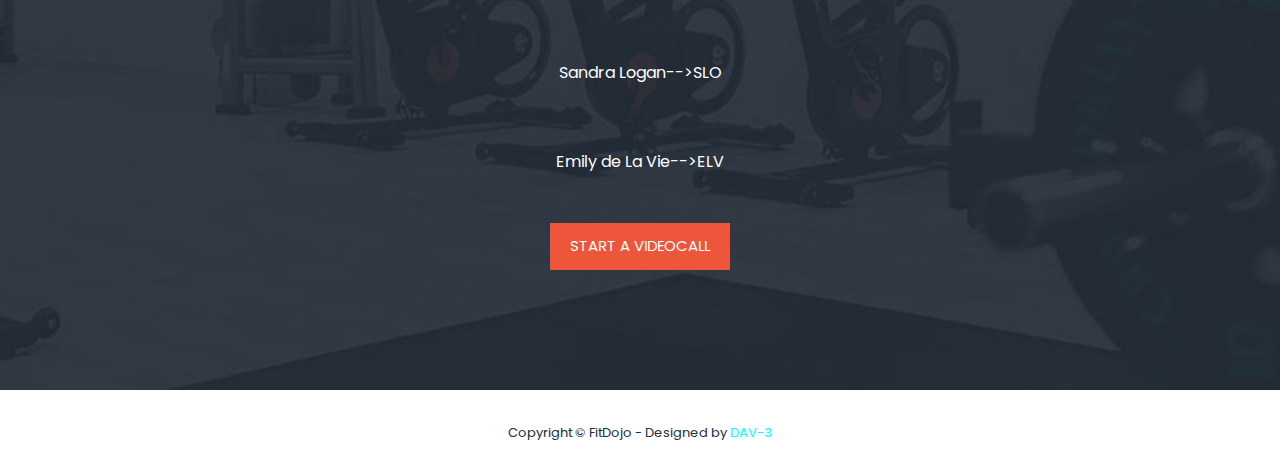
==== commit d4f3ecc4: "Fixing a few bugs" ====
--- a/videocall.html
+++ b/videocall.html
@@ -53,10 +53,10 @@
                         <ul class="nav">
                             <li class="scroll-to-section"><a href="index.html#top" >Home</a></li>
                             <li class="scroll-to-section"><a href="index.html#features">Facilites Available</a></li>
-                            <li class="scroll-to-section"><a href="index.html#our-classes">Classes</a></li>
+                            <li class="scroll-to-section"><a href="index.html#diets">Classes</a></li>
                             <li class="scroll-to-section"><a href="#"class="active">Consult Us</a></li>
-                            <li class="scroll-to-section"><a href="index.html#contact-us">Your stats</a></li> 
-                            <li class="scroll-to-section"><a href="index.html#contact-us">Competitions</a></li> 
+                            <li class="scroll-to-section"><a href="index.html#">Your stats</a></li> 
+                            <li class="scroll-to-section"><a href="index.html#">Competitions</a></li> 
                             <li class="main-button"><a href="#">Sign Up</a></li>
                         </ul>        
                         <a class='menu-trigger'>
@@ -110,88 +110,19 @@
     </section>
     <!-- ***** Call to Action End ***** -->
 
-    <!-- ***** Our Classes Start ***** -->
-    <section class="section" id="our-classes">
-        <div class="container">
-            <div class="row">
-                <div class="col-lg-6 offset-lg-3">
-                    <div class="section-heading">
-                        <h2>Our <em>Diet/Medical Consultants</em></h2>
-                        <img src="assets/images/line-dec.png" alt="">
-                        <p>Here we offer 4 different and effective types of diets for people who wish to follow them.</p>
-                    </div>
-                </div>
-            </div>
-            <div class="row" id="tabs">
-              <div class="col-lg-4">
-                <ul>
-                  <li><a href='#tabs-1'><img src="assets/images/tabs-first-icon.png" alt="">Mediterranean diet</a></li>
-                  <li><a href='#tabs-2'><img src="assets/images/tabs-first-icon.png" alt="">Paleo diet</a></li>
-                  <li><a href='#tabs-3'><img src="assets/images/tabs-first-icon.png" alt="">Vegan diet</a></li>
-                  <li><a href='#tabs-4'><img src="assets/images/tabs-first-icon.png" alt="">Gluten-free diet</a></li>
-                  <div class="main-rounded-button"><a href="#">View All Diets</a></div>
-                </ul>
-              </div>
-              <div class="col-lg-8">
-                <section class='tabs-content'>
-                  <article id='tabs-1'>
-                    <img src="assets/images/training-image-01.jpg" alt="First Class">
-                    <h4>Mediterranean diet</h4>
-                    <p>The Mediterranean diet is an excellent diet that has been thoroughly studied. It’s particularly effective for heart disease prevention.
-
-                        It emphasizes foods that were commonly eaten around the Mediterranean region during the 20th century and earlier.
-                        
-                        As such, it includes plenty of vegetables, fruits, fish, poultry, whole grains, legumes, dairy products, and extra virgin olive oil.</p>
-                    <div class="main-button">
-                        <a href="#">View Complete Diet Plan </a>
-                    </div>
-                  </article>
-                  <article id='tabs-2'>
-                    <img src="assets/images/training-image-02.jpg" alt="Second Training">
-                    <h4>Paleo diet</h4>
-                    <p>The paleo diet is a very popular diet that is effective for weight loss and general health improvement. It’s currently the world’s most popular diet.
-
-                        It centers on unprocessed foods believed to resemble those available to some of humanity’s paleolithic ancestors.</p>
-                    <div class="main-button">
-                        <a href="#">View Complete Diet Plan </a>
-                    </div>
-                  </article>
-                  <article id='tabs-3'>
-                    <img src="assets/images/training-image-03.jpg" alt="Third Class">
-                    <h4>Vegan diet</h4>
-                    <p>The vegan diet has become increasingly popular in the past decade. It’s linked to a number of health benefits, including weight loss, improved heart health, and better blood sugar control.
-
-                        The diet is based exclusively on plant foods and eliminates all animal products.</p>
-                    <div class="main-button">
-                        <a href="#">View Complete Diet Plan </a>
-                    </div>
-                  </article>
-                  <article id='tabs-4'>
-                    <img src="assets/images/training-image-04.jpg" alt="Fourth Training">
-                    <h4>Gluten-free diet</h4>
-                    <p>The gluten-free diet is essential for people who are intolerant to gluten, a protein that is found in wheat, rye, and barley.
-
-                        For optimal health, you should focus on whole foods that are naturally gluten-free. Gluten-free junk food is still junk food.</p>
-                    <div class="main-button">
-                        <a href="#">View Complete Diet Plan </a>
-                    </div>
-                  </article>
-                </section>
-              </div>
-            </div>
-        </div>
-    </section>
-    <!-- ***** Our Classes End ***** -->
     <!--Video Call Platform-->
     <section class="section" id="call-to-action">
         <div class="container">
             <div class="row">
                 <div class="col-lg-10 offset-lg-1">
                     <div class="cta-content">
-                        <h2>Don’t <em>think</em>, begin <em>today</em>!</h2>
-                        <p>The sooner you start the better ..dont you think?</p>
+                        <h2>Choose from various trainers <br> via usernames:</h2>
+                        <p>Vinny Basil-->VBA </p> <br>
+                        <p>Sandra Logan-->SLO </p> <br>
+                        <p>Emily de La Vie-->ELV </p> <br>
+
                         <div class="main-button scroll-to-section">
-                            <a href="videocall.html">Become a member</a>
+                            <a href="receiver/receiver.html">Start a Videocall</a>
                         </div>
                     </div>
                 </div>
--- a/assets/css/index.css
+++ b/assets/css/index.css
@@ -75,11 +75,7 @@
   color: #7a7a7a;
 }
 
-/* 
----------------------------------------------
-global styles
---------------------------------------------- 
-*/
+
 html,
 body {
   background: #fff;
@@ -705,13 +701,7 @@
 
 
 
-/*
---------------------------------------------
-Our Classes
---------------------------------------------
-*/
-
-#our-classes {
+#diet {
   margin-bottom: 140px;
 }
 
@@ -799,11 +789,6 @@
 }
 
 
-/* 
----------------------------------------------
-schedule
---------------------------------------------- 
-*/
 
 #schedule {
   padding: 0px 0px 140px 0px;
@@ -961,11 +946,6 @@
 }
 
 
-/* 
----------------------------------------------
-contact
---------------------------------------------- 
-*/
 
 #contact-us {
   margin-top: 140px;
@@ -1011,11 +991,11 @@
   resize: none;
 }
 
-.contact-form ::-webkit-input-placeholder { /* Edge */
+.contact-form ::-webkit-input-placeholder { 
   color: #7a7a7a;
 }
 
-.contact-form :-ms-input-placeholder { /* Internet Explorer 10-11 */
+.contact-form :-ms-input-placeholder { 
   color: #7a7a7a;
 }
 
@@ -1045,11 +1025,7 @@
 
 
 
-/* 
----------------------------------------------
-footer
---------------------------------------------- 
-*/
+
 footer {
   text-align: center;
   padding: 30px 0px;
@@ -1070,12 +1046,6 @@
 }
 
 
-
-/* 
----------------------------------------------
-preloader
---------------------------------------------- 
-*/
 
 .js-preloader {
     position: fixed;
@@ -1172,12 +1142,6 @@
 }
 
 
-/* 
----------------------------------------------
-responsive
---------------------------------------------- 
-*/
-
 
 @media (max-width: 992px) {
 
@@ -1190,7 +1154,7 @@
   #features .feature-item {
     margin-bottom: 30px;
   }
-  #our-classes .tabs-content {
+  #diet .tabs-content {
     margin-left: 0px;
     margin-top: 30px;
   }
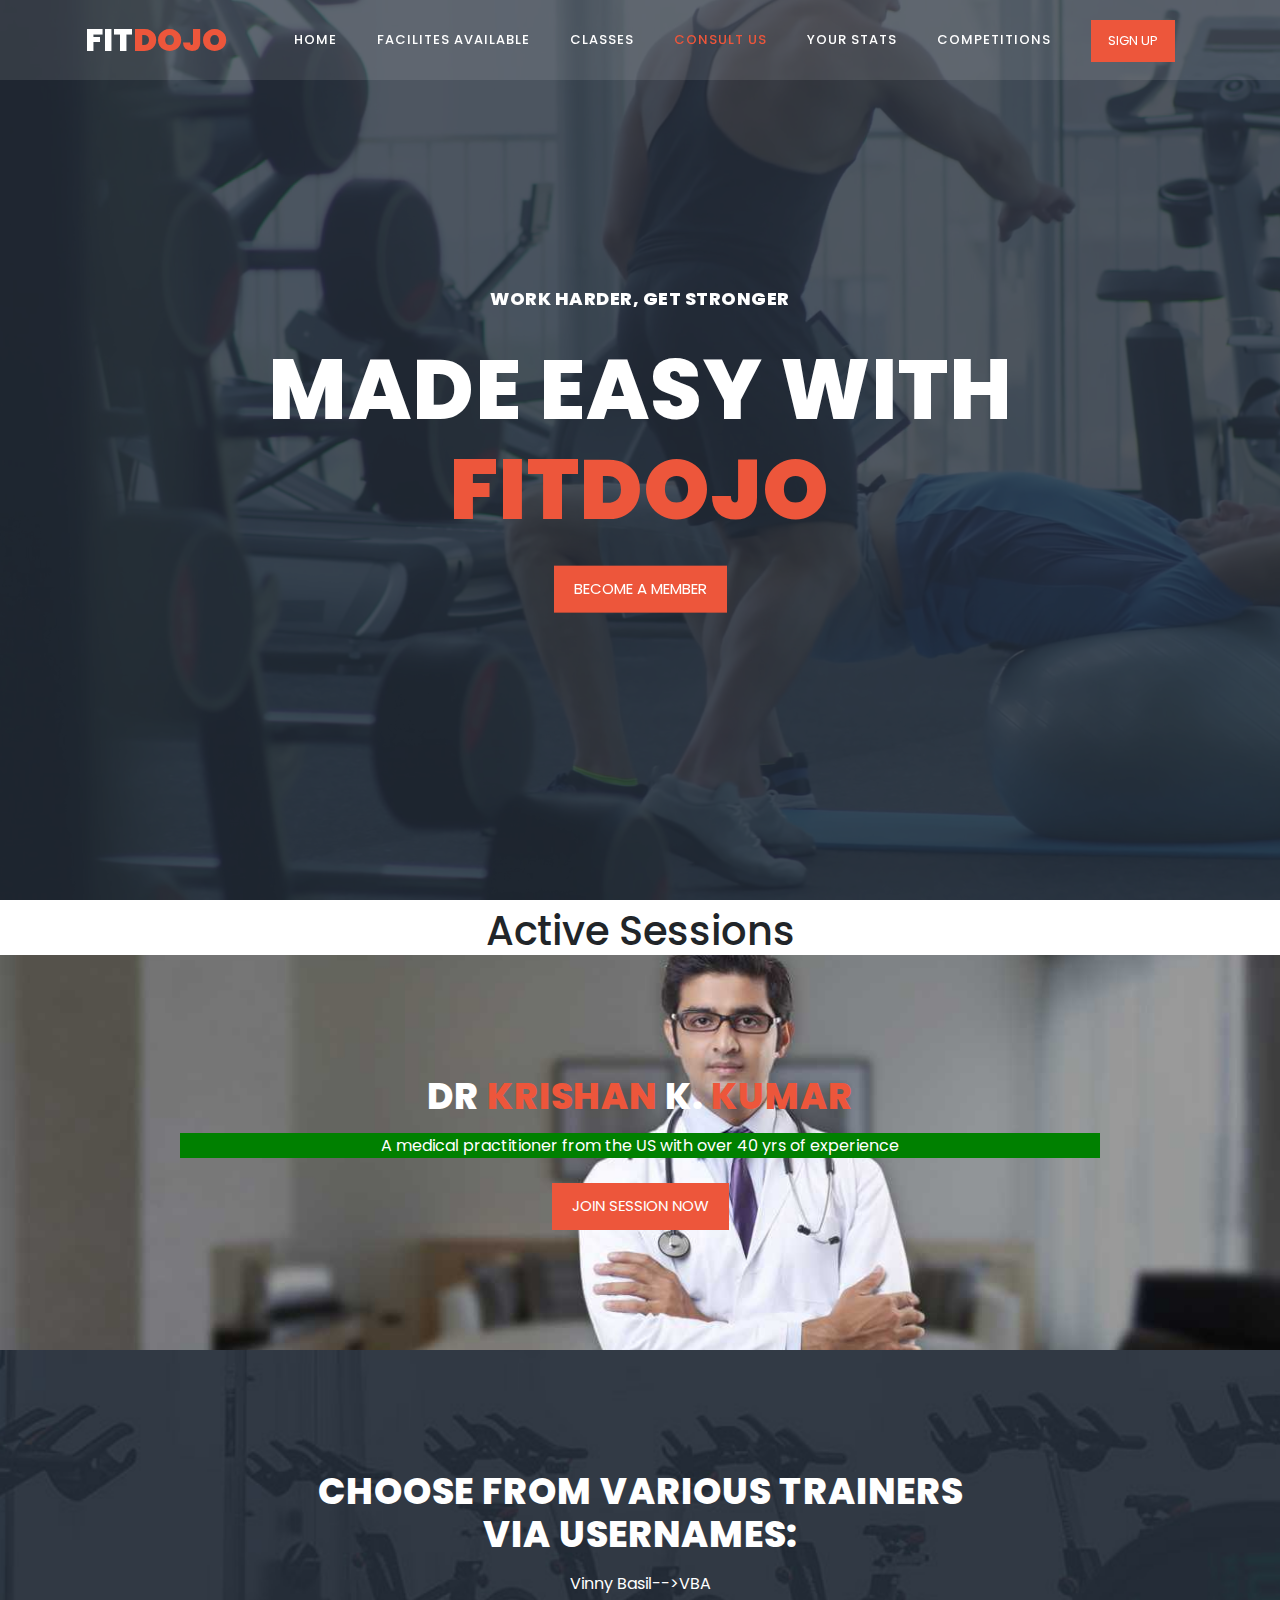
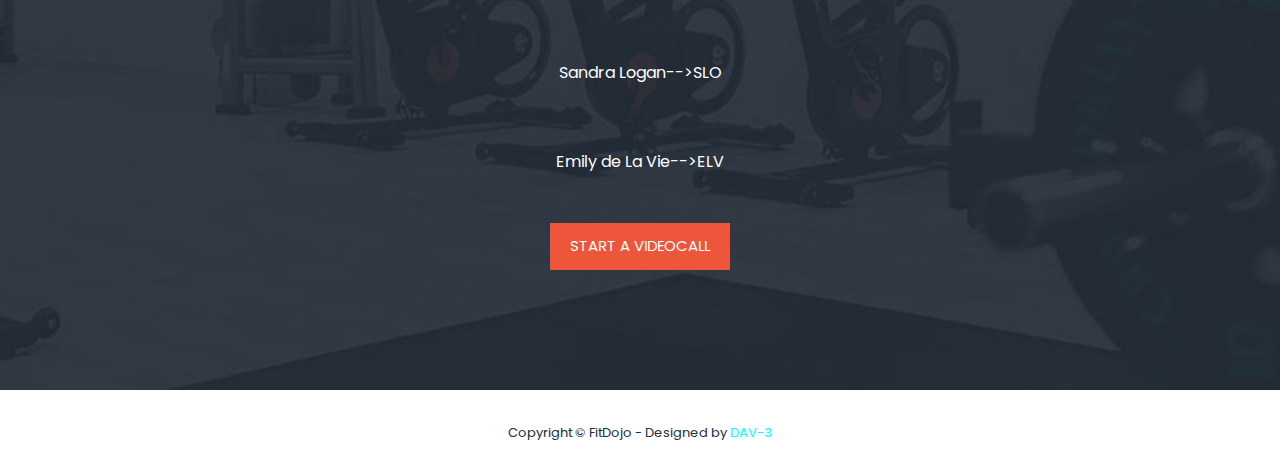
==== commit d1b5b1f3: "Final fixes" ====
--- a/videocall.html
+++ b/videocall.html
@@ -122,7 +122,7 @@
                         <p>Emily de La Vie-->ELV </p> <br>
 
                         <div class="main-button scroll-to-section">
-                            <a href="receiver/receiver.html">Start a Videocall</a>
+                            <a href="sender/sender.html">Start a Videocall</a>
                         </div>
                     </div>
                 </div>
